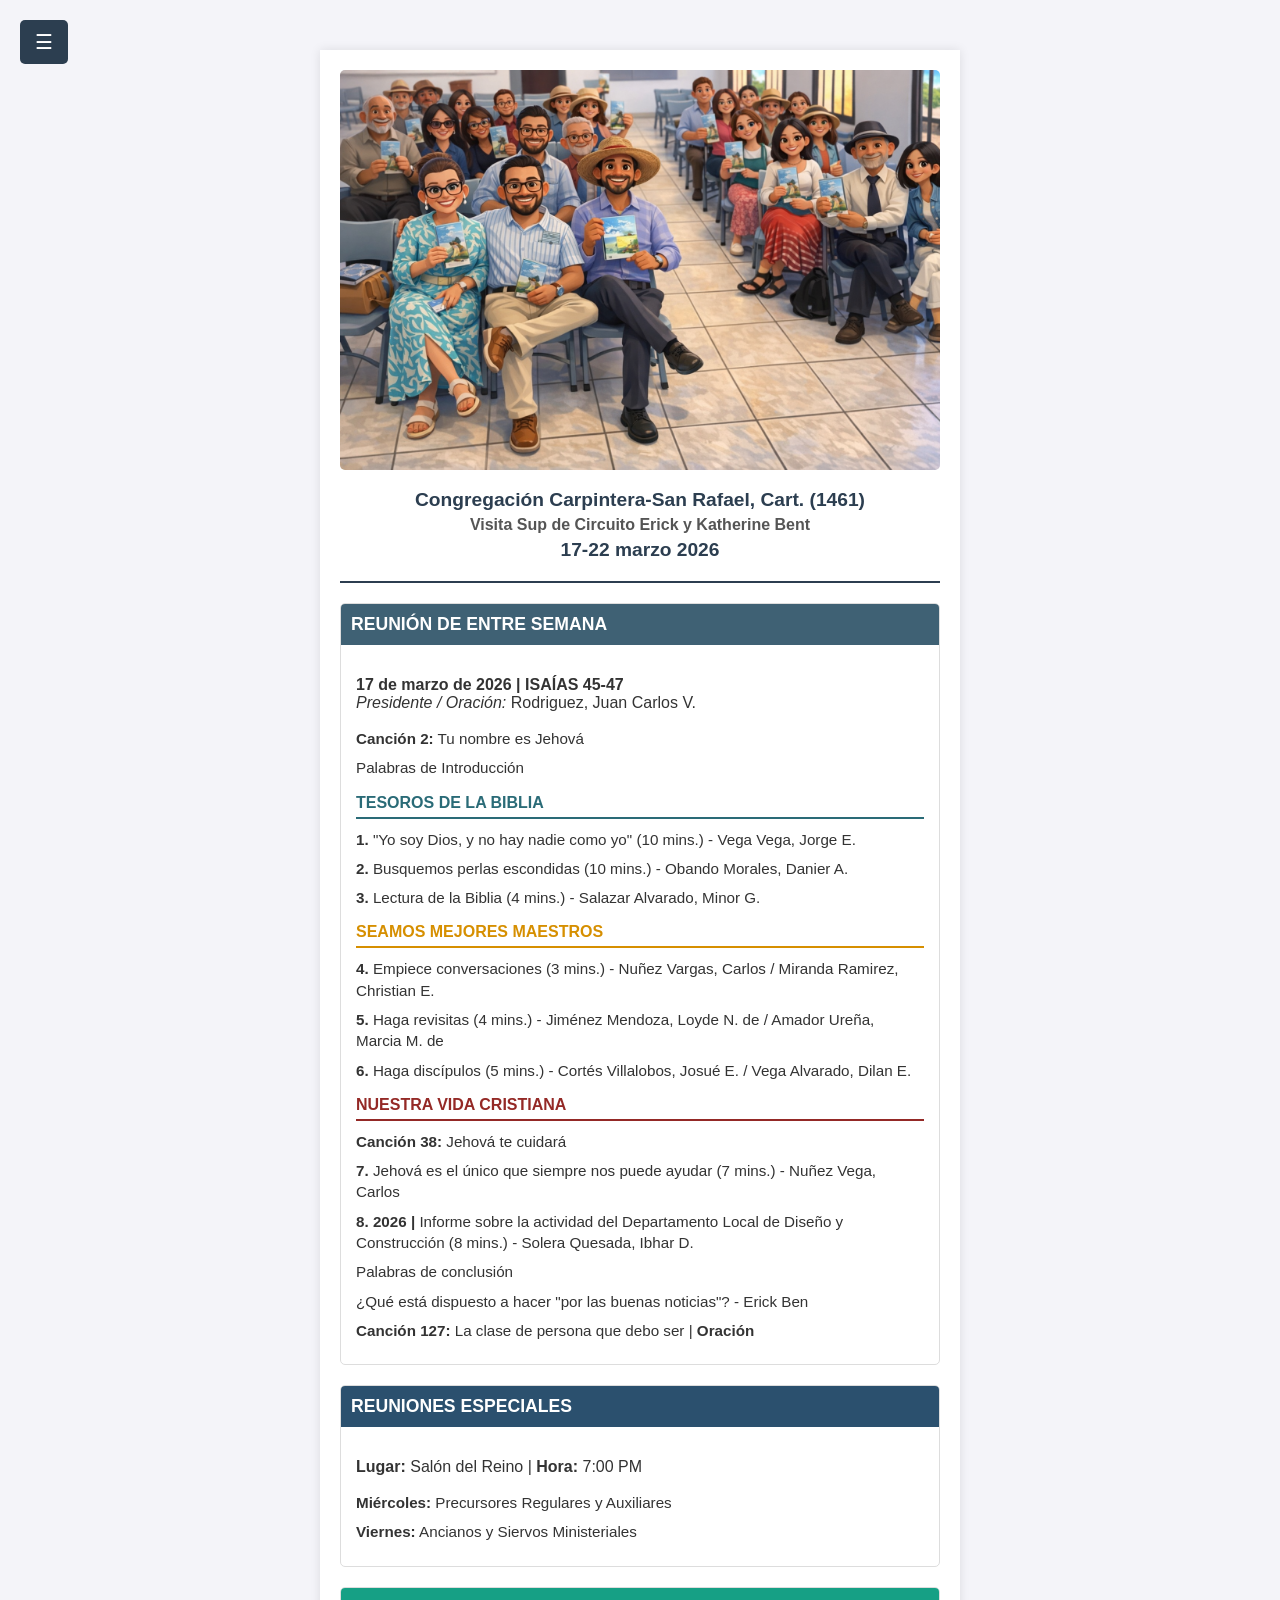
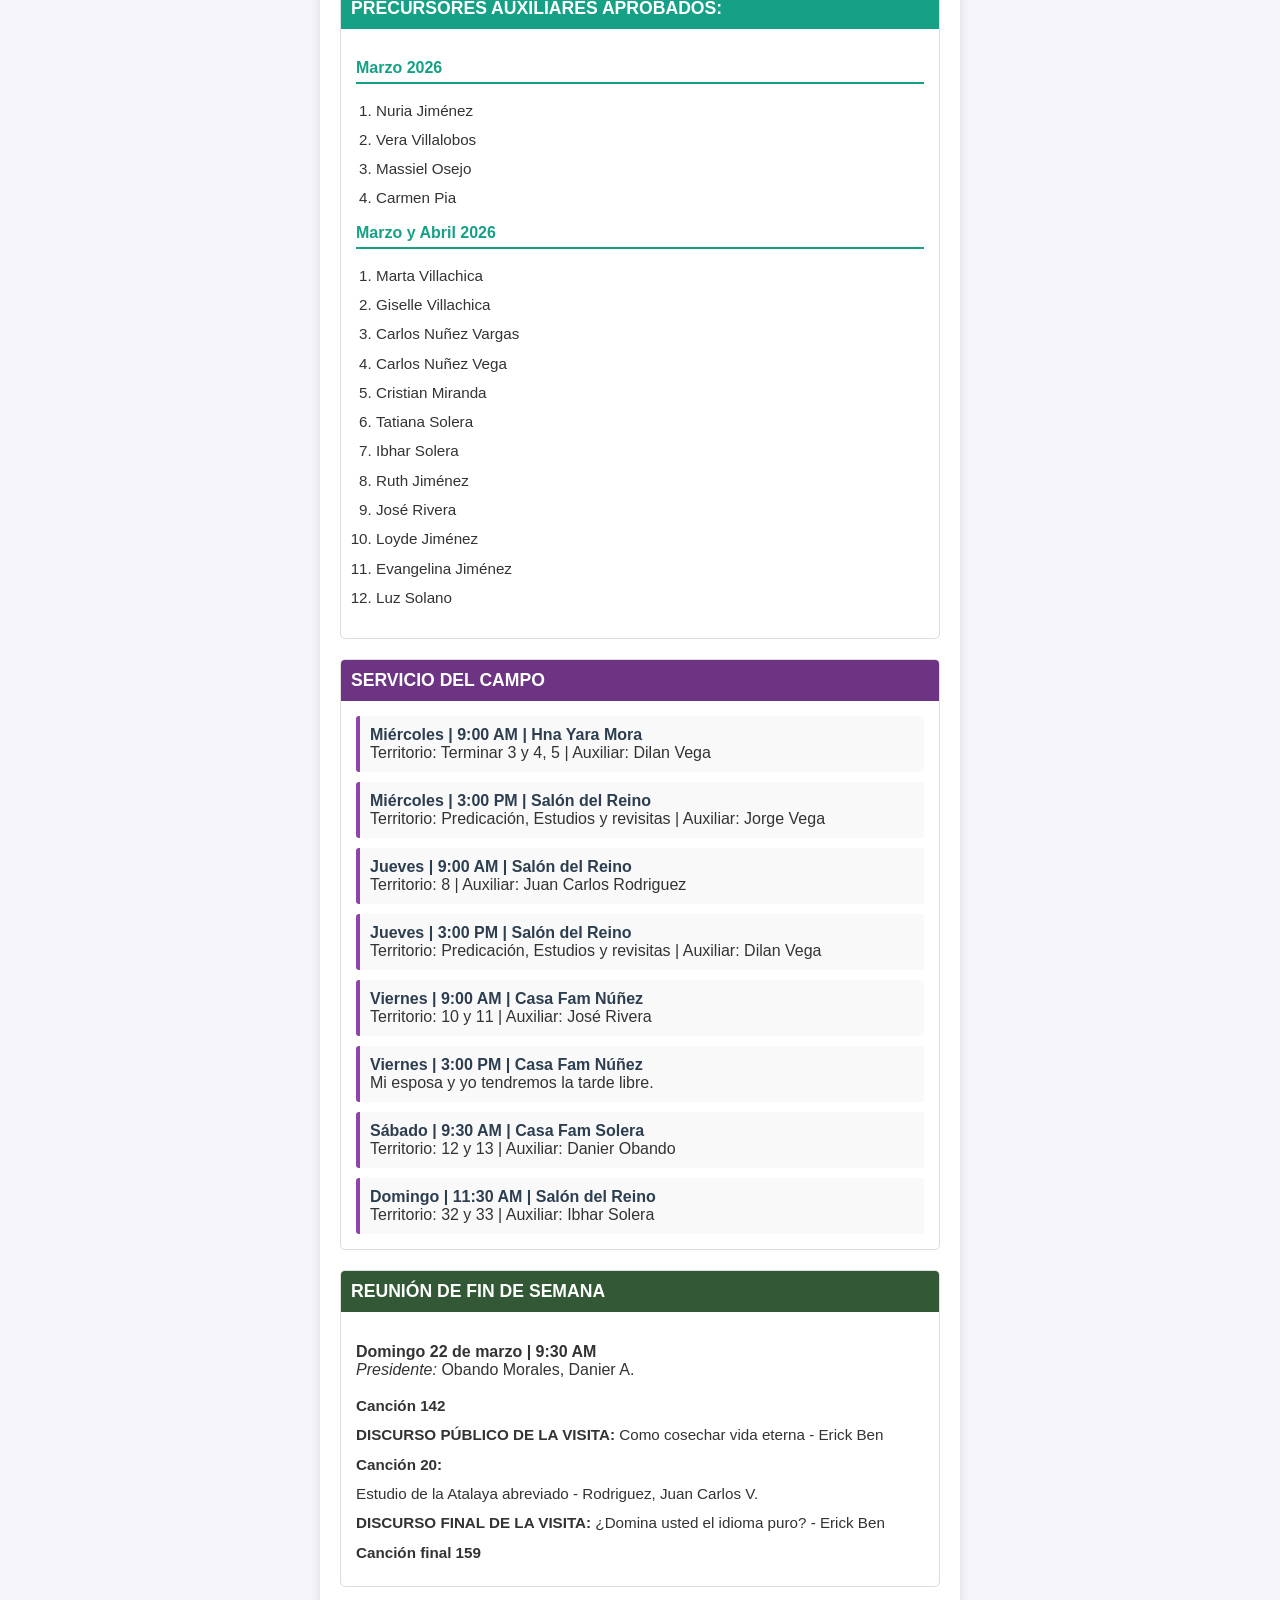
==== index.html @ 12f31edd "Update index.html" ====
<!DOCTYPE html>
<html lang="es">
<head>
    <meta charset="UTF-8">
    <meta name="viewport" content="width=device-width, initial-scale=1.0">
    <title>Visita Sup Circuito 17-22 marzo 2026</title>
    <link rel="stylesheet" href="styles.css">
</head>
<body>

    <div id="miMenuLateral" class="sidenav">
        <a href="javascript:void(0)" class="closebtn" onclick="cerrarMenu()">&times;</a>
        <a href="#" onclick="solicitarPassword()">Superintendente</a>
        <a href="index.html">Ancianos</a>
        <a href="index.html">Otros</a>
    </div>
    
    <div id="fondoOscuro" onclick="cerrarMenu()"></div>
    
    <div id="main">
        <button class="openbtn" onclick="abrirMenu()">&#9776;</button>

        <div class="container">
            <div class="header">
                <img src="Portada.png" alt="Imagen de encabezado">
                <h1>Congregación Carpintera-San Rafael, Cart. (1461)</h1>
                <p>Visita Sup de Circuito Erick y Katherine Bent</p>
                <h1>17-22 marzo 2026</h1>
            </div>

            <div class="section">
                <h2 class="section-title bg-entre-semana">Reunión de Entre Semana</h2>
                <div class="section-content">
                    <p><strong>17 de marzo de 2026 | ISAÍAS 45-47</strong><br>
                    <em>Presidente / Oración:</em> Rodriguez, Juan Carlos V.</p>
                    <ul>
                        <li><span class="item-title">Canción 2:</span> Tu nombre es Jehová</li>
                        <li>Palabras de Introducción</li>
                    </ul>
                    
                    <div class="subsection-title text-tesoros">TESOROS DE LA BIBLIA</div>
                    <ul>
                        <li><strong>1.</strong> "Yo soy Dios, y no hay nadie como yo" (10 mins.) - Vega Vega, Jorge E.</li>
                        <li><strong>2.</strong> Busquemos perlas escondidas (10 mins.) - Obando Morales, Danier A.</li>
                        <li><strong>3.</strong> Lectura de la Biblia (4 mins.) - Salazar Alvarado, Minor G.</li>
                    </ul>
                    
                    <div class="subsection-title text-maestros">SEAMOS MEJORES MAESTROS</div>
                    <ul>
                        <li><strong>4.</strong> Empiece conversaciones (3 mins.) - Nuñez Vargas, Carlos / Miranda Ramirez, Christian E.</li>
                        <li><strong>5.</strong> Haga revisitas (4 mins.) - Jiménez Mendoza, Loyde N. de / Amador Ureña, Marcia M. de</li>
                        <li><strong>6.</strong> Haga discípulos (5 mins.) - Cortés Villalobos, Josué E. / Vega Alvarado, Dilan E.</li>
                    </ul>
                    
                    <div class="subsection-title text-vida">NUESTRA VIDA CRISTIANA</div>
                    <ul>
                        <li><span class="item-title">Canción 38:</span> Jehová te cuidará</li>
                        <li><strong>7.</strong> Jehová es el único que siempre nos puede ayudar (7 mins.) - Nuñez Vega, Carlos</li>
                        <li><strong>8. 2026 |</strong> Informe sobre la actividad del Departamento Local de Diseño y Construcción (8 mins.) - Solera Quesada, Ibhar D.</li>
                        <li>Palabras de conclusión</li>
                        <li>¿Qué está dispuesto a hacer "por las buenas noticias"? - Erick Ben</li>
                        <li><span class="item-title">Canción 127:</span> La clase de persona que debo ser | <strong>Oración</strong></li>
                    </ul>
                </div>
            </div>

            <div class="section">
                <h2 class="section-title bg-especiales">Reuniones Especiales</h2>
                <div class="section-content">
                    <p><strong>Lugar:</strong> Salón del Reino | <strong>Hora:</strong> 7:00 PM</p>
                    <ul>
                        <li><strong>Miércoles:</strong> Precursores Regulares y Auxiliares</li>
                        <li><strong>Viernes:</strong> Ancianos y Siervos Ministeriales</li>
                    </ul>
                </div>
            </div>

            <div class="section">
                <h2 class="section-title bg-precursores">Precursores Auxiliares aprobados:</h2>
                <div class="section-content">
                    <div class="subsection-title text-precursores">Marzo 2026</div>
                    <ol class="lista-precursores">
                        <li>Nuria Jiménez</li>
                        <li>Vera Villalobos</li>
                        <li>Massiel Osejo</li>
                        <li>Carmen Pia</li>
                    </ol>
                    
                    <div class="subsection-title text-precursores">Marzo y Abril 2026</div>
                    <ol class="lista-precursores">
                        <li>Marta Villachica</li>
                        <li>Giselle Villachica</li>
                        <li>Carlos Nuñez Vargas</li>
                        <li>Carlos Nuñez Vega</li>
                        <li>Cristian Miranda</li>
                        <li>Tatiana Solera</li>
                        <li>Ibhar Solera</li>
                        <li>Ruth Jiménez</li>
                        <li>José Rivera</li>
                        <li>Loyde Jiménez</li>
                        <li>Evangelina Jiménez</li>
                        <li>Luz Solano</li>
                    </ol>
                </div>
            </div>

            <div class="section">
                <h2 class="section-title bg-servicio">Servicio del Campo</h2>
                <div class="section-content service-grid">
                    <div class="service-card">
                        <strong>Miércoles | 9:00 AM | Hna Yara Mora</strong>
                        Territorio: Terminar 3 y 4, 5 | Auxiliar: Dilan Vega
                    </div>
                    <div class="service-card">
                        <strong>Miércoles | 3:00 PM | Salón del Reino</strong>
                        Territorio: Predicación, Estudios y revisitas | Auxiliar: Jorge Vega
                    </div>
                    <div class="service-card">
                        <strong>Jueves | 9:00 AM | Salón del Reino</strong>
                        Territorio: 8 | Auxiliar: Juan Carlos Rodriguez
                    </div>
                    <div class="service-card">
                        <strong>Jueves | 3:00 PM | Salón del Reino</strong>
                        Territorio: Predicación, Estudios y revisitas | Auxiliar: Dilan Vega
                    </div>
                    <div class="service-card">
                        <strong>Viernes | 9:00 AM | Casa Fam Núñez</strong>
                        Territorio: 10 y 11 | Auxiliar: José Rivera
                    </div>
                    <div class="service-card">
                        <strong>Viernes | 3:00 PM | Casa Fam Núñez</strong>
                        Mi esposa y yo tendremos la tarde libre.
                    </div>
                    <div class="service-card">
                        <strong>Sábado | 9:30 AM | Casa Fam Solera</strong>
                        Territorio: 12 y 13 | Auxiliar: Danier Obando
                    </div>
                    <div class="service-card">
                        <strong>Domingo | 11:30 AM | Salón del Reino</strong>
                        Territorio: 32 y 33 | Auxiliar: Ibhar Solera
                    </div>
                </div>
            </div>

            <div class="section">
                <h2 class="section-title bg-fin-semana">Reunión de Fin de Semana</h2>
                <div class="section-content">
                    <p><strong>Domingo 22 de marzo | 9:30 AM</strong><br>
                    <em>Presidente:</em> Obando Morales, Danier A.</p>
                    <ul>
                        <li><span class="item-title">Canción 142</span></li>
                        <li><strong>DISCURSO PÚBLICO DE LA VISITA:</strong> Como cosechar vida eterna - Erick Ben</li>
                        <li><span class="item-title">Canción 20:</span></li>
                        <li>Estudio de la Atalaya abreviado - Rodriguez, Juan Carlos V.</li>
                        <li><strong>DISCURSO FINAL DE LA VISITA:</strong> ¿Domina usted el idioma puro? - Erick Ben</li>
                        <li><span class="item-title">Canción final 159</span></li>
                    </ul>
                </div>
            </div>
        </div>
    </div>

    <script src="script.js"></script>
</body>
</html>
---- styles.css ----
/* =========================================
   ESTILOS GENERALES (Diseño original)
   ========================================= */
body { 
    font-family: 'Segoe UI', Tahoma, Geneva, Verdana, sans-serif; 
    background-color: #f4f4f9; 
    margin: 0; 
    padding: 0; 
    color: #333; 
}
.container { 
    max-width: 600px; 
    margin: 0 auto; 
    background-color: #fff; 
    padding: 20px; 
    box-shadow: 0 0 10px rgba(0,0,0,0.1); 
}
.header { 
    text-align: center; 
    border-bottom: 2px solid #2c3e50; 
    padding-bottom: 15px; 
    margin-bottom: 20px; 
}
.header img { 
    max-width: 100%; 
    height: auto; 
    border-radius: 5px; 
    margin-bottom: 10px; 
}
.header h1 { 
    font-size: 1.2rem; 
    color: #2c3e50; 
    margin: 5px 0; 
}
.header p { 
    font-size: 1rem; 
    color: #555; 
    margin: 0; 
    font-weight: bold; 
}
.section { 
    margin-bottom: 20px; 
    border-radius: 5px; 
    overflow: hidden; 
    border: 1px solid #ddd; 
}
.section-title { 
    color: #fff; 
    padding: 10px; 
    font-size: 1.1rem; 
    font-weight: bold; 
    margin: 0; 
    text-transform: uppercase; 
}
.section-content { padding: 15px; }
.subsection-title { 
    font-weight: bold; 
    margin-top: 15px; 
    margin-bottom: 10px; 
    padding-bottom: 5px; 
}
ul { list-style-type: none; padding: 0; margin: 0; }
li { margin-bottom: 8px; font-size: 0.95rem; line-height: 1.4; }
.item-title { font-weight: bold; }
.service-grid { 
    display: grid; 
    grid-template-columns: 1fr; 
    gap: 10px; 
}
.service-card { 
    background-color: #f9f9f9; 
    padding: 10px; 
    border-left: 4px solid #8e44ad; 
    border-radius: 3px; 
}
.service-card strong { display: block; color: #2c3e50; }

/* =========================================
   CLASES DE COLORES EXTRAÍDAS DEL HTML
   ========================================= */
.bg-entre-semana { background-color: #3f6174; }
.bg-especiales { background-color: #2b506e; }
.bg-precursores { background-color: #16a085; }
.bg-servicio { background-color: #6c3483; }
.bg-fin-semana { background-color: #325835; }

.text-tesoros { color: #2a6b77; border-bottom: 2px solid #2a6b77; }
.text-maestros { color: #d68f00; border-bottom: 2px solid #d68f00; }
.text-vida { color: #942926; border-bottom: 2px solid #942926; }
.text-precursores { color: #16a085; border-bottom: 2px solid #16a085; }

.lista-precursores { padding-left: 20px; margin-bottom: 15px; }

/* =========================================
   ESTILOS DEL MENÚ LATERAL Y DESPLAZAMIENTO
   ========================================= */
.sidenav {
    height: 100%;
    width: 0; /* Ancho inicial en 0 para mantenerlo oculto */
    position: fixed;
    z-index: 1000;
    top: 0;
    left: 0;
    background-color: #2c3e50;
    overflow-x: hidden;
    transition: 0.5s; /* Velocidad de la animación */
    padding-top: 60px;
    box-shadow: 2px 0 5px rgba(0,0,0,0.2);
}

.sidenav a {
    padding: 15px 25px;
    text-decoration: none;
    font-size: 1.1rem;
    color: #ecf0f1;
    display: block;
    transition: 0.3s;
    border-bottom: 1px solid rgba(255,255,255,0.1);
}

.sidenav a:hover {
    color: #16a085;
    background-color: #34495e;
}

.sidenav .closebtn {
    position: absolute;
    top: 0;
    right: 25px;
    font-size: 36px;
    margin-left: 50px;
    border-bottom: none;
}

#main {
    transition: margin-left 0.5s; /* Debe coincidir con la velocidad del sidenav */
    padding-top: 10px;
}

.openbtn {
    font-size: 20px;
    cursor: pointer;
    background-color: #2c3e50;
    color: white;
    padding: 10px 15px;
    border: none;
    border-radius: 5px;
    position: fixed;
    top: 20px;
    left: 20px;
    z-index: 999;
}

.openbtn:hover {
    background-color: #34495e;
}

/* Ajuste para que el contenedor no quede tapado por el botón al inicio */
@media (min-width: 768px) {
    .container {
        margin-top: 40px;
    }
}

/* Fondo oscuro para el menú superpuesto */
#fondoOscuro {
    display: none; /* Oculto por defecto */
    position: fixed;
    top: 0;
    left: 0;
    width: 100%;
    height: 100%;
    background-color: rgba(0, 0, 0, 0.5); /* Negro con 50% de opacidad */
    z-index: 998; /* Justo debajo del menú (z-index: 1000) y el botón (z-index: 999) */
}
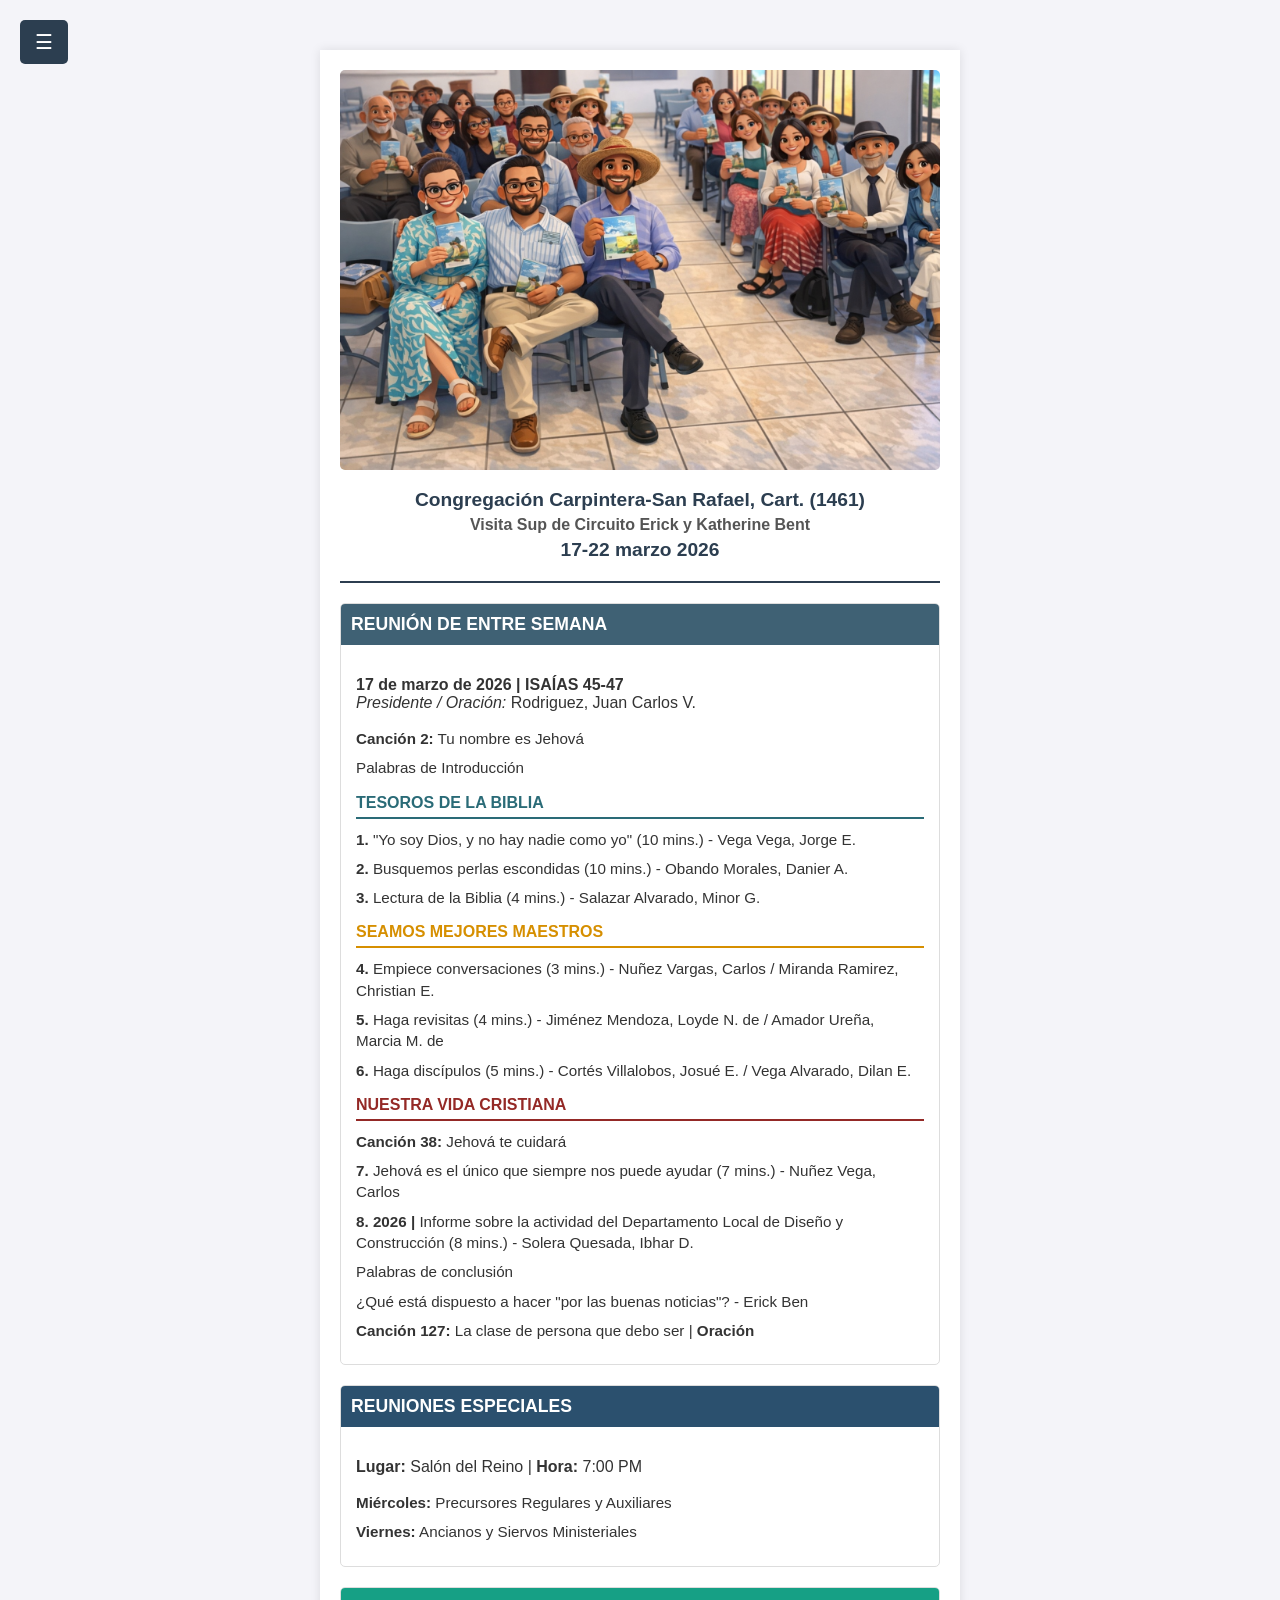
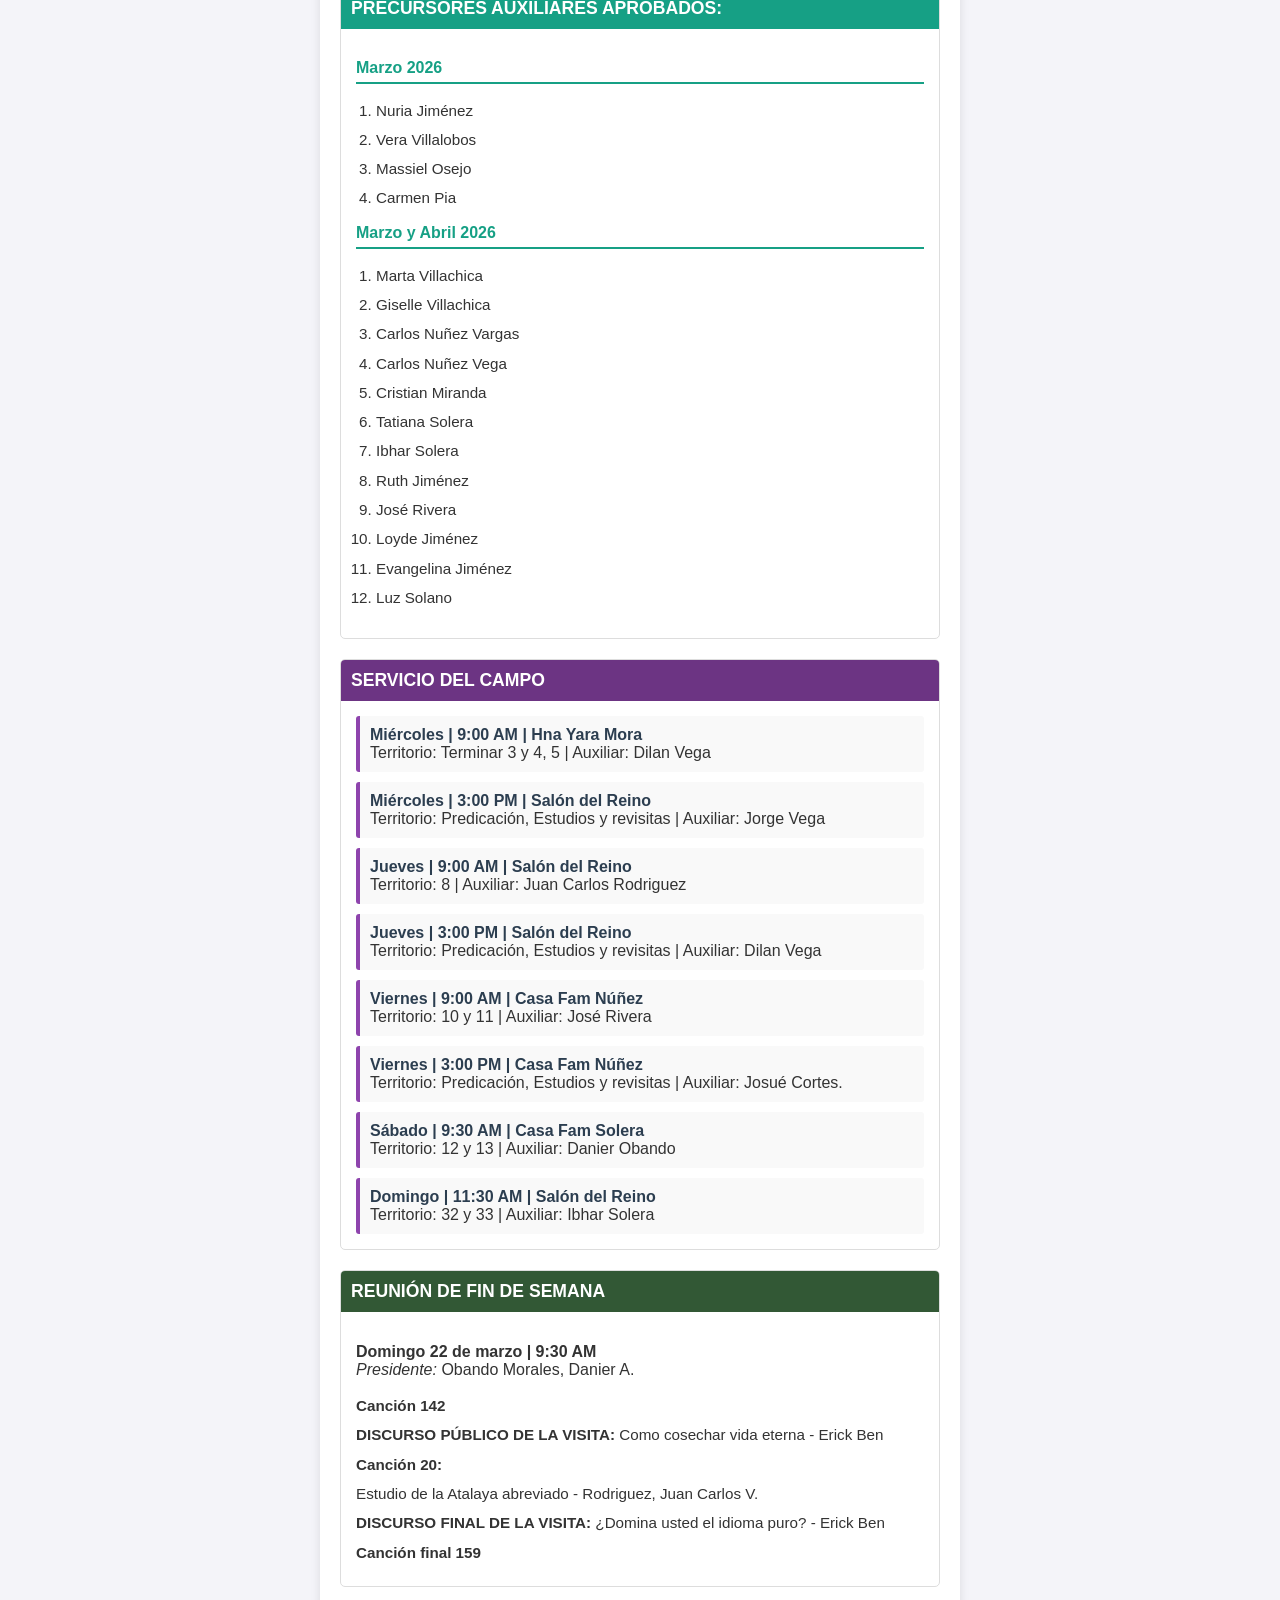
==== commit 63cdb255: "Update index.html" ====
--- a/index.html
+++ b/index.html
@@ -129,7 +129,7 @@
                     </div>
                     <div class="service-card">
                         <strong>Viernes | 3:00 PM | Casa Fam Núñez</strong>
-                        Mi esposa y yo tendremos la tarde libre.
+                        Territorio: Predicación, Estudios y revisitas | Auxiliar: Josué Cortes.
                     </div>
                     <div class="service-card">
                         <strong>Sábado | 9:30 AM | Casa Fam Solera</strong>
@@ -167,3 +167,4 @@
 
 
 
+
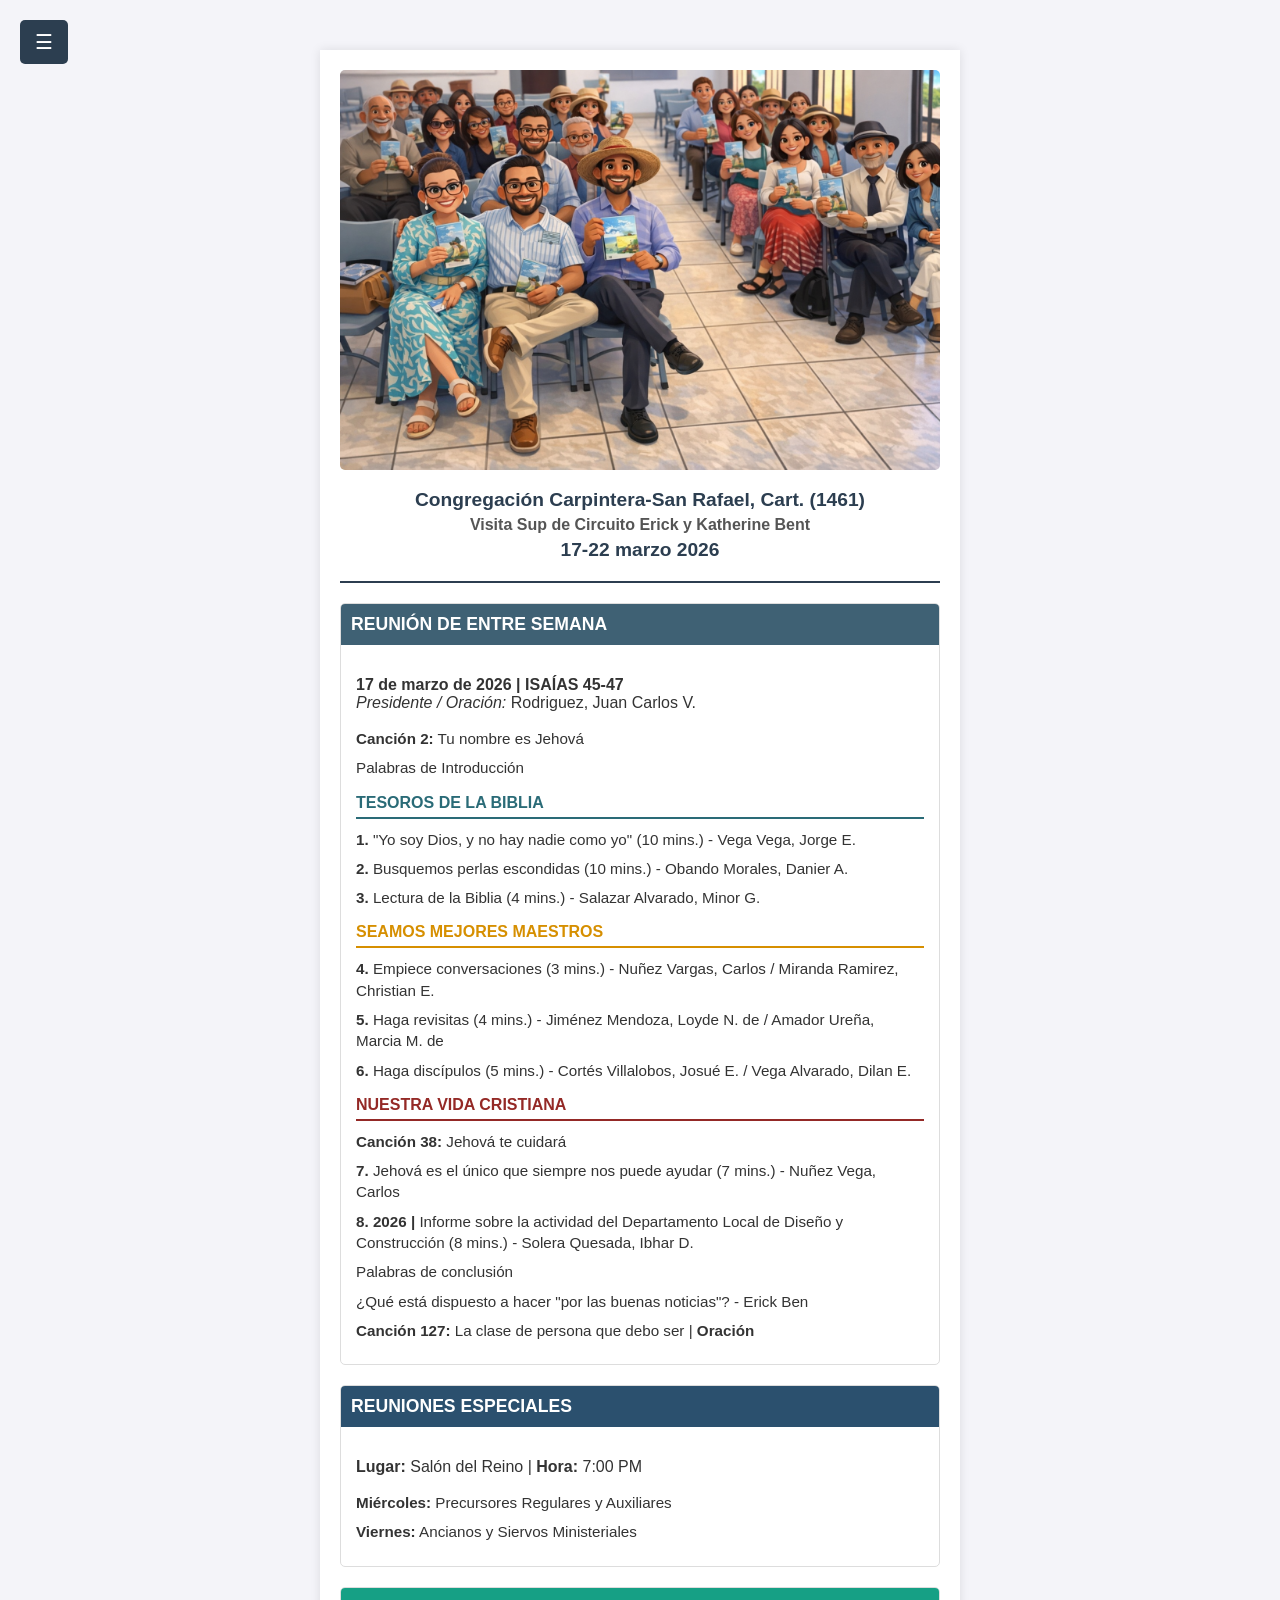
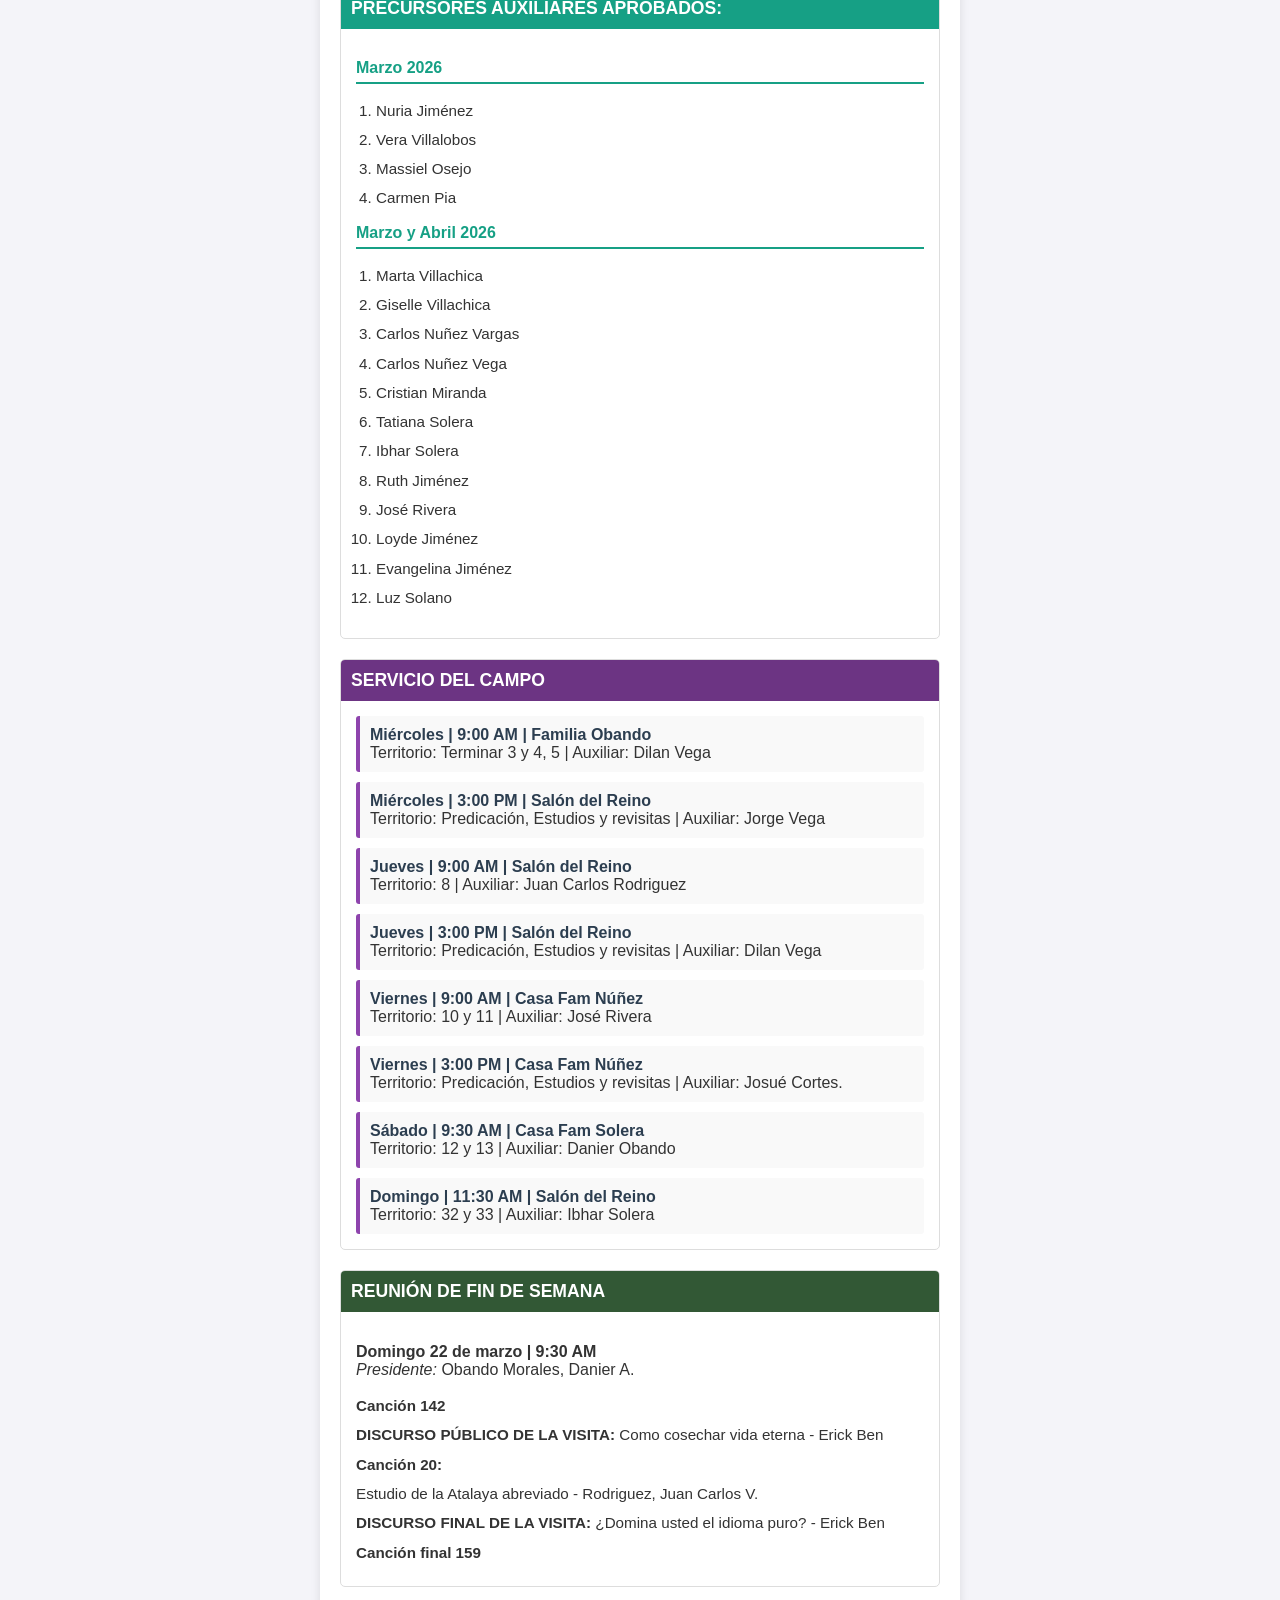
==== commit 33a07ba8: "Update index.html" ====
--- a/index.html
+++ b/index.html
@@ -108,7 +108,7 @@
                 <h2 class="section-title bg-servicio">Servicio del Campo</h2>
                 <div class="section-content service-grid">
                     <div class="service-card">
-                        <strong>Miércoles | 9:00 AM | Hna Yara Mora</strong>
+                        <strong>Miércoles | 9:00 AM | Familia Obando</strong>
                         Territorio: Terminar 3 y 4, 5 | Auxiliar: Dilan Vega
                     </div>
                     <div class="service-card">
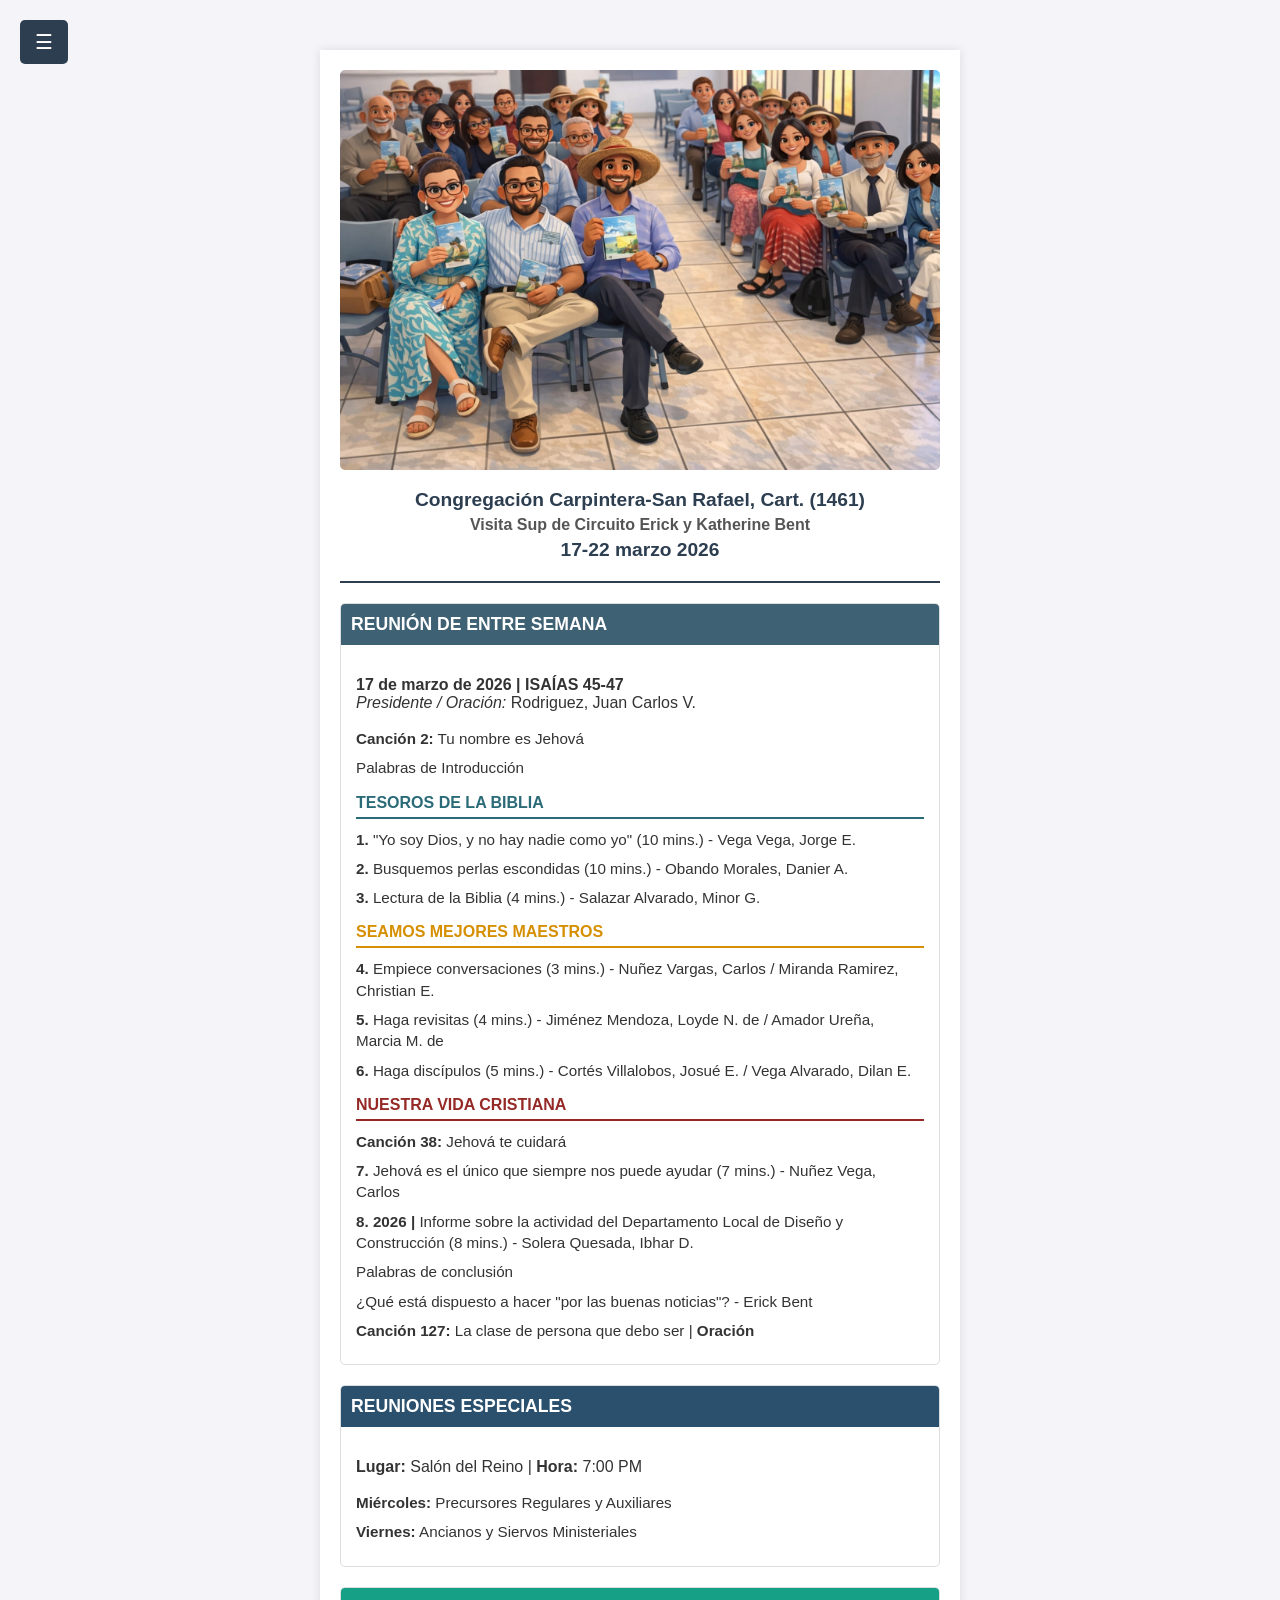
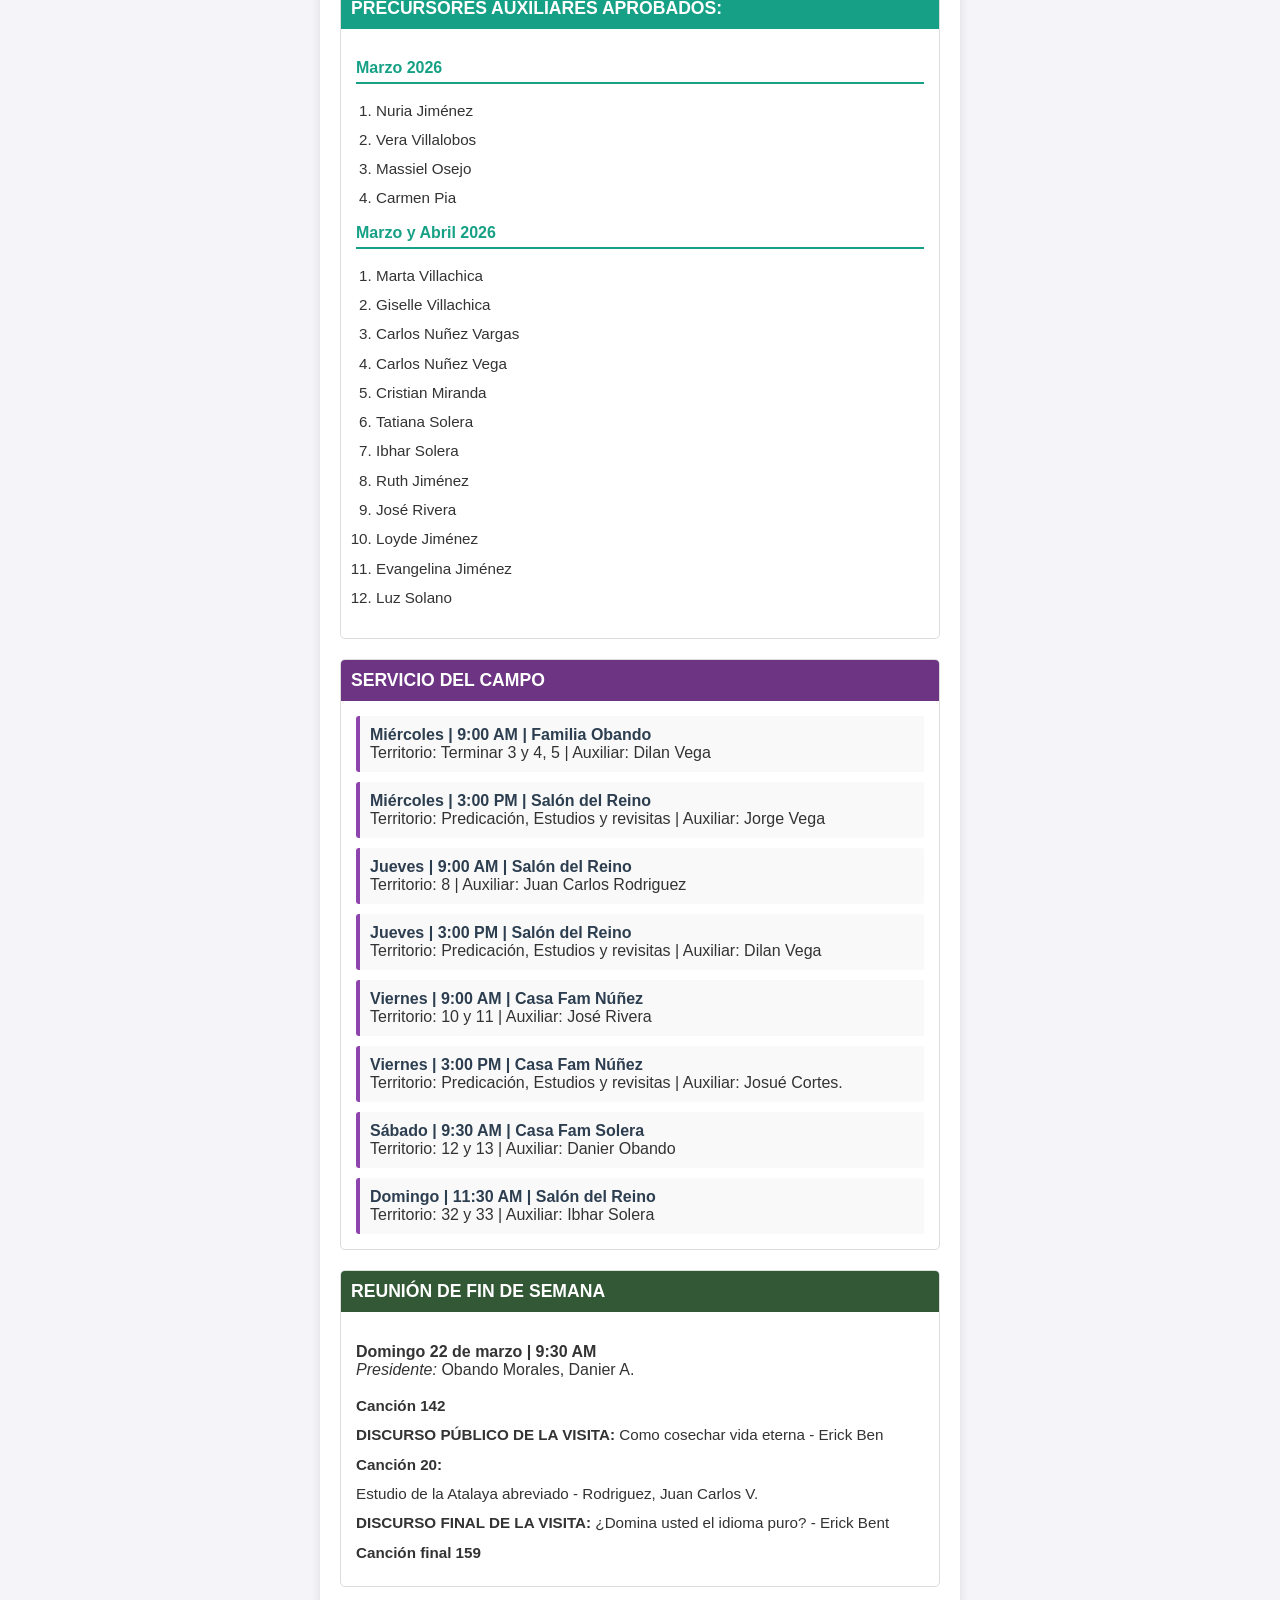
==== commit 4b113a0f: "Update index.html" ====
--- a/index.html
+++ b/index.html
@@ -8,12 +8,12 @@
 </head>
 <body>
 
-    <div id="miMenuLateral" class="sidenav">
-        <a href="javascript:void(0)" class="closebtn" onclick="cerrarMenu()">&times;</a>
-        <a href="#" onclick="solicitarPassword()">Superintendente</a>
-        <a href="index.html">Ancianos</a>
-        <a href="index.html">Otros</a>
-    </div>
+<div id="miMenuLateral" class="sidenav">
+    <a href="javascript:void(0)" class="closebtn" onclick="cerrarMenu()">&times;</a>
+    <a href="#" onclick="solicitarPassword()">Superintendente</a>
+    <a href="#" onclick="solicitarPassword()">Conmemoración</a> <a href="index.html">Ancianos</a>
+    <a href="index.html">Otros</a>
+</div>
     
     <div id="fondoOscuro" onclick="cerrarMenu()"></div>
     
@@ -58,7 +58,7 @@
                         <li><strong>7.</strong> Jehová es el único que siempre nos puede ayudar (7 mins.) - Nuñez Vega, Carlos</li>
                         <li><strong>8. 2026 |</strong> Informe sobre la actividad del Departamento Local de Diseño y Construcción (8 mins.) - Solera Quesada, Ibhar D.</li>
                         <li>Palabras de conclusión</li>
-                        <li>¿Qué está dispuesto a hacer "por las buenas noticias"? - Erick Ben</li>
+                        <li>¿Qué está dispuesto a hacer "por las buenas noticias"? - Erick Bent</li>
                         <li><span class="item-title">Canción 127:</span> La clase de persona que debo ser | <strong>Oración</strong></li>
                     </ul>
                 </div>
@@ -152,7 +152,7 @@
                         <li><strong>DISCURSO PÚBLICO DE LA VISITA:</strong> Como cosechar vida eterna - Erick Ben</li>
                         <li><span class="item-title">Canción 20:</span></li>
                         <li>Estudio de la Atalaya abreviado - Rodriguez, Juan Carlos V.</li>
-                        <li><strong>DISCURSO FINAL DE LA VISITA:</strong> ¿Domina usted el idioma puro? - Erick Ben</li>
+                        <li><strong>DISCURSO FINAL DE LA VISITA:</strong> ¿Domina usted el idioma puro? - Erick Bent</li>
                         <li><span class="item-title">Canción final 159</span></li>
                     </ul>
                 </div>
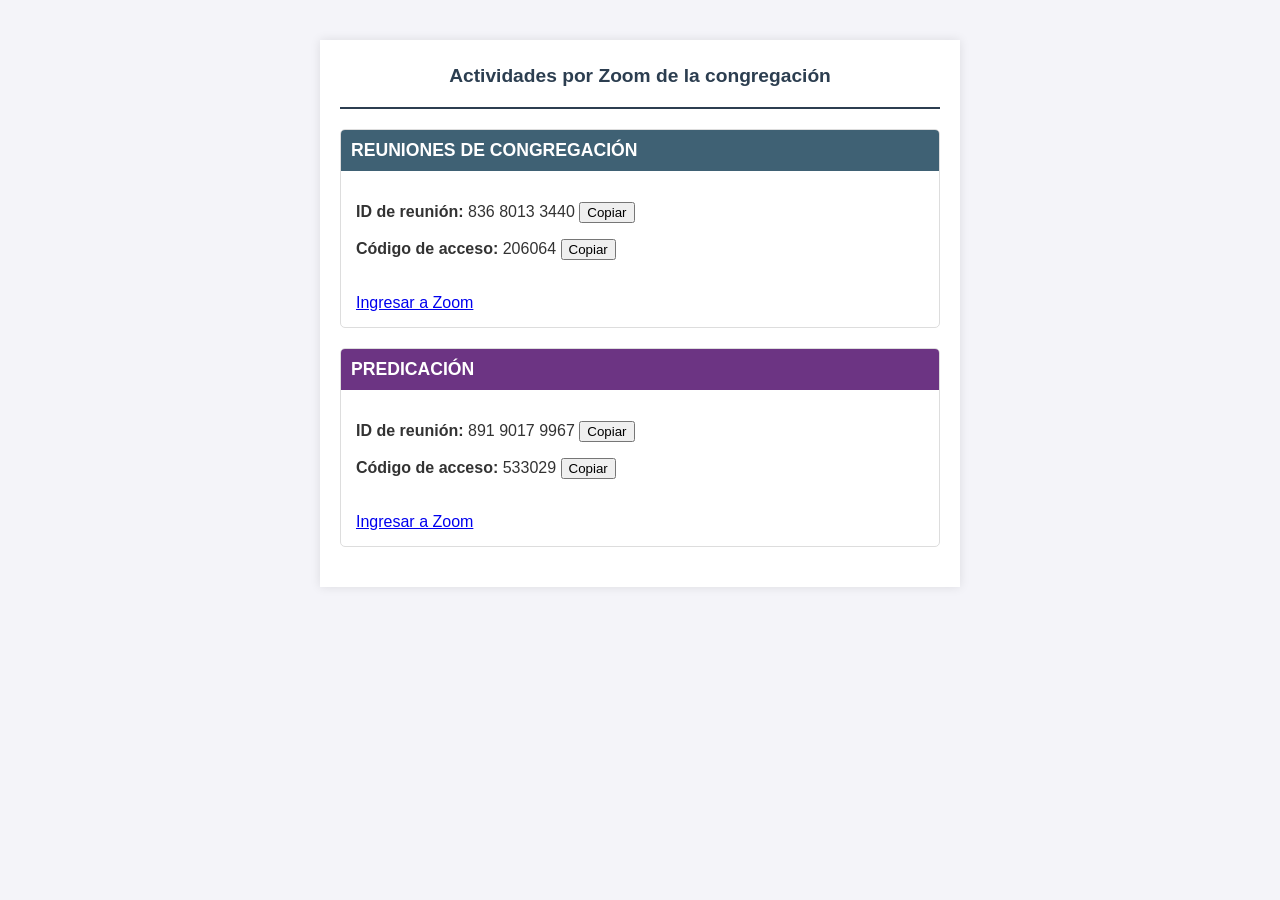
==== commit 43fb0cc2: "Update index.html Con los enlaces para Zoom" ====
--- a/index.html
+++ b/index.html
@@ -3,159 +3,47 @@
 <head>
     <meta charset="UTF-8">
     <meta name="viewport" content="width=device-width, initial-scale=1.0">
-    <title>Visita Sup Circuito 17-22 marzo 2026</title>
+    <title>Actividades por Zoom</title>
     <link rel="stylesheet" href="styles.css">
 </head>
 <body>
 
-<div id="miMenuLateral" class="sidenav">
-    <a href="javascript:void(0)" class="closebtn" onclick="cerrarMenu()">&times;</a>
-    <a href="#" onclick="solicitarPassword()">Superintendente</a>
-    <a href="#" onclick="solicitarPassword()">Conmemoración</a> <a href="index.html">Ancianos</a>
-    <a href="index.html">Otros</a>
-</div>
-    
-    <div id="fondoOscuro" onclick="cerrarMenu()"></div>
-    
-    <div id="main">
-        <button class="openbtn" onclick="abrirMenu()">&#9776;</button>
+    <div class="container">
+        <div class="header">
+            <h1>Actividades por Zoom de la congregación</h1>
+        </div>
 
-        <div class="container">
-            <div class="header">
-                <img src="Portada.png" alt="Imagen de encabezado">
-                <h1>Congregación Carpintera-San Rafael, Cart. (1461)</h1>
-                <p>Visita Sup de Circuito Erick y Katherine Bent</p>
-                <h1>17-22 marzo 2026</h1>
+        <!-- Sección: Reuniones de congregación -->
+        <div class="section">
+            <h2 class="section-title bg-entre-semana">Reuniones de congregación</h2>
+            <div class="section-content">
+                <p>
+                    <strong>ID de reunión:</strong> <span id="id-reunion">836 8013 3440</span> 
+                    <button class="btn-copiar" onclick="copiarTexto('id-reunion')">Copiar</button>
+                </p>
+                <p>
+                    <strong>Código de acceso:</strong> <span id="pass-reunion">206064</span> 
+                    <button class="btn-copiar" onclick="copiarTexto('pass-reunion')">Copiar</button>
+                </p>
+                <br>
+                <a href="https://jworg.zoom.us/meetings/83680133440/invitations?signature=2KA7akWB-2hvczNYEv_ur9Co0wLPdWQRs7AoWzVidzk" target="_blank" class="btn-zoom">Ingresar a Zoom</a>
             </div>
+        </div>
 
-            <div class="section">
-                <h2 class="section-title bg-entre-semana">Reunión de Entre Semana</h2>
-                <div class="section-content">
-                    <p><strong>17 de marzo de 2026 | ISAÍAS 45-47</strong><br>
-                    <em>Presidente / Oración:</em> Rodriguez, Juan Carlos V.</p>
-                    <ul>
-                        <li><span class="item-title">Canción 2:</span> Tu nombre es Jehová</li>
-                        <li>Palabras de Introducción</li>
-                    </ul>
-                    
-                    <div class="subsection-title text-tesoros">TESOROS DE LA BIBLIA</div>
-                    <ul>
-                        <li><strong>1.</strong> "Yo soy Dios, y no hay nadie como yo" (10 mins.) - Vega Vega, Jorge E.</li>
-                        <li><strong>2.</strong> Busquemos perlas escondidas (10 mins.) - Obando Morales, Danier A.</li>
-                        <li><strong>3.</strong> Lectura de la Biblia (4 mins.) - Salazar Alvarado, Minor G.</li>
-                    </ul>
-                    
-                    <div class="subsection-title text-maestros">SEAMOS MEJORES MAESTROS</div>
-                    <ul>
-                        <li><strong>4.</strong> Empiece conversaciones (3 mins.) - Nuñez Vargas, Carlos / Miranda Ramirez, Christian E.</li>
-                        <li><strong>5.</strong> Haga revisitas (4 mins.) - Jiménez Mendoza, Loyde N. de / Amador Ureña, Marcia M. de</li>
-                        <li><strong>6.</strong> Haga discípulos (5 mins.) - Cortés Villalobos, Josué E. / Vega Alvarado, Dilan E.</li>
-                    </ul>
-                    
-                    <div class="subsection-title text-vida">NUESTRA VIDA CRISTIANA</div>
-                    <ul>
-                        <li><span class="item-title">Canción 38:</span> Jehová te cuidará</li>
-                        <li><strong>7.</strong> Jehová es el único que siempre nos puede ayudar (7 mins.) - Nuñez Vega, Carlos</li>
-                        <li><strong>8. 2026 |</strong> Informe sobre la actividad del Departamento Local de Diseño y Construcción (8 mins.) - Solera Quesada, Ibhar D.</li>
-                        <li>Palabras de conclusión</li>
-                        <li>¿Qué está dispuesto a hacer "por las buenas noticias"? - Erick Bent</li>
-                        <li><span class="item-title">Canción 127:</span> La clase de persona que debo ser | <strong>Oración</strong></li>
-                    </ul>
-                </div>
-            </div>
-
-            <div class="section">
-                <h2 class="section-title bg-especiales">Reuniones Especiales</h2>
-                <div class="section-content">
-                    <p><strong>Lugar:</strong> Salón del Reino | <strong>Hora:</strong> 7:00 PM</p>
-                    <ul>
-                        <li><strong>Miércoles:</strong> Precursores Regulares y Auxiliares</li>
-                        <li><strong>Viernes:</strong> Ancianos y Siervos Ministeriales</li>
-                    </ul>
-                </div>
-            </div>
-
-            <div class="section">
-                <h2 class="section-title bg-precursores">Precursores Auxiliares aprobados:</h2>
-                <div class="section-content">
-                    <div class="subsection-title text-precursores">Marzo 2026</div>
-                    <ol class="lista-precursores">
-                        <li>Nuria Jiménez</li>
-                        <li>Vera Villalobos</li>
-                        <li>Massiel Osejo</li>
-                        <li>Carmen Pia</li>
-                    </ol>
-                    
-                    <div class="subsection-title text-precursores">Marzo y Abril 2026</div>
-                    <ol class="lista-precursores">
-                        <li>Marta Villachica</li>
-                        <li>Giselle Villachica</li>
-                        <li>Carlos Nuñez Vargas</li>
-                        <li>Carlos Nuñez Vega</li>
-                        <li>Cristian Miranda</li>
-                        <li>Tatiana Solera</li>
-                        <li>Ibhar Solera</li>
-                        <li>Ruth Jiménez</li>
-                        <li>José Rivera</li>
-                        <li>Loyde Jiménez</li>
-                        <li>Evangelina Jiménez</li>
-                        <li>Luz Solano</li>
-                    </ol>
-                </div>
-            </div>
-
-            <div class="section">
-                <h2 class="section-title bg-servicio">Servicio del Campo</h2>
-                <div class="section-content service-grid">
-                    <div class="service-card">
-                        <strong>Miércoles | 9:00 AM | Familia Obando</strong>
-                        Territorio: Terminar 3 y 4, 5 | Auxiliar: Dilan Vega
-                    </div>
-                    <div class="service-card">
-                        <strong>Miércoles | 3:00 PM | Salón del Reino</strong>
-                        Territorio: Predicación, Estudios y revisitas | Auxiliar: Jorge Vega
-                    </div>
-                    <div class="service-card">
-                        <strong>Jueves | 9:00 AM | Salón del Reino</strong>
-                        Territorio: 8 | Auxiliar: Juan Carlos Rodriguez
-                    </div>
-                    <div class="service-card">
-                        <strong>Jueves | 3:00 PM | Salón del Reino</strong>
-                        Territorio: Predicación, Estudios y revisitas | Auxiliar: Dilan Vega
-                    </div>
-                    <div class="service-card">
-                        <strong>Viernes | 9:00 AM | Casa Fam Núñez</strong>
-                        Territorio: 10 y 11 | Auxiliar: José Rivera
-                    </div>
-                    <div class="service-card">
-                        <strong>Viernes | 3:00 PM | Casa Fam Núñez</strong>
-                        Territorio: Predicación, Estudios y revisitas | Auxiliar: Josué Cortes.
-                    </div>
-                    <div class="service-card">
-                        <strong>Sábado | 9:30 AM | Casa Fam Solera</strong>
-                        Territorio: 12 y 13 | Auxiliar: Danier Obando
-                    </div>
-                    <div class="service-card">
-                        <strong>Domingo | 11:30 AM | Salón del Reino</strong>
-                        Territorio: 32 y 33 | Auxiliar: Ibhar Solera
-                    </div>
-                </div>
-            </div>
-
-            <div class="section">
-                <h2 class="section-title bg-fin-semana">Reunión de Fin de Semana</h2>
-                <div class="section-content">
-                    <p><strong>Domingo 22 de marzo | 9:30 AM</strong><br>
-                    <em>Presidente:</em> Obando Morales, Danier A.</p>
-                    <ul>
-                        <li><span class="item-title">Canción 142</span></li>
-                        <li><strong>DISCURSO PÚBLICO DE LA VISITA:</strong> Como cosechar vida eterna - Erick Ben</li>
-                        <li><span class="item-title">Canción 20:</span></li>
-                        <li>Estudio de la Atalaya abreviado - Rodriguez, Juan Carlos V.</li>
-                        <li><strong>DISCURSO FINAL DE LA VISITA:</strong> ¿Domina usted el idioma puro? - Erick Bent</li>
-                        <li><span class="item-title">Canción final 159</span></li>
-                    </ul>
-                </div>
+        <!-- Sección: Predicación -->
+        <div class="section">
+            <h2 class="section-title bg-servicio">Predicación</h2>
+            <div class="section-content">
+                <p>
+                    <strong>ID de reunión:</strong> <span id="id-predicacion">891 9017 9967</span> 
+                    <button class="btn-copiar" onclick="copiarTexto('id-predicacion')">Copiar</button>
+                </p>
+                <p>
+                    <strong>Código de acceso:</strong> <span id="pass-predicacion">533029</span> 
+                    <button class="btn-copiar" onclick="copiarTexto('pass-predicacion')">Copiar</button>
+                </p>
+                <br>
+                <a href="https://jworg.zoom.us/meetings/89190179967/invitations?signature=8R34IIEL_2zGtizDIAQYsfIFaPx8QCX1ZmTSs5y6YKM" target="_blank" class="btn-zoom">Ingresar a Zoom</a>
             </div>
         </div>
     </div>
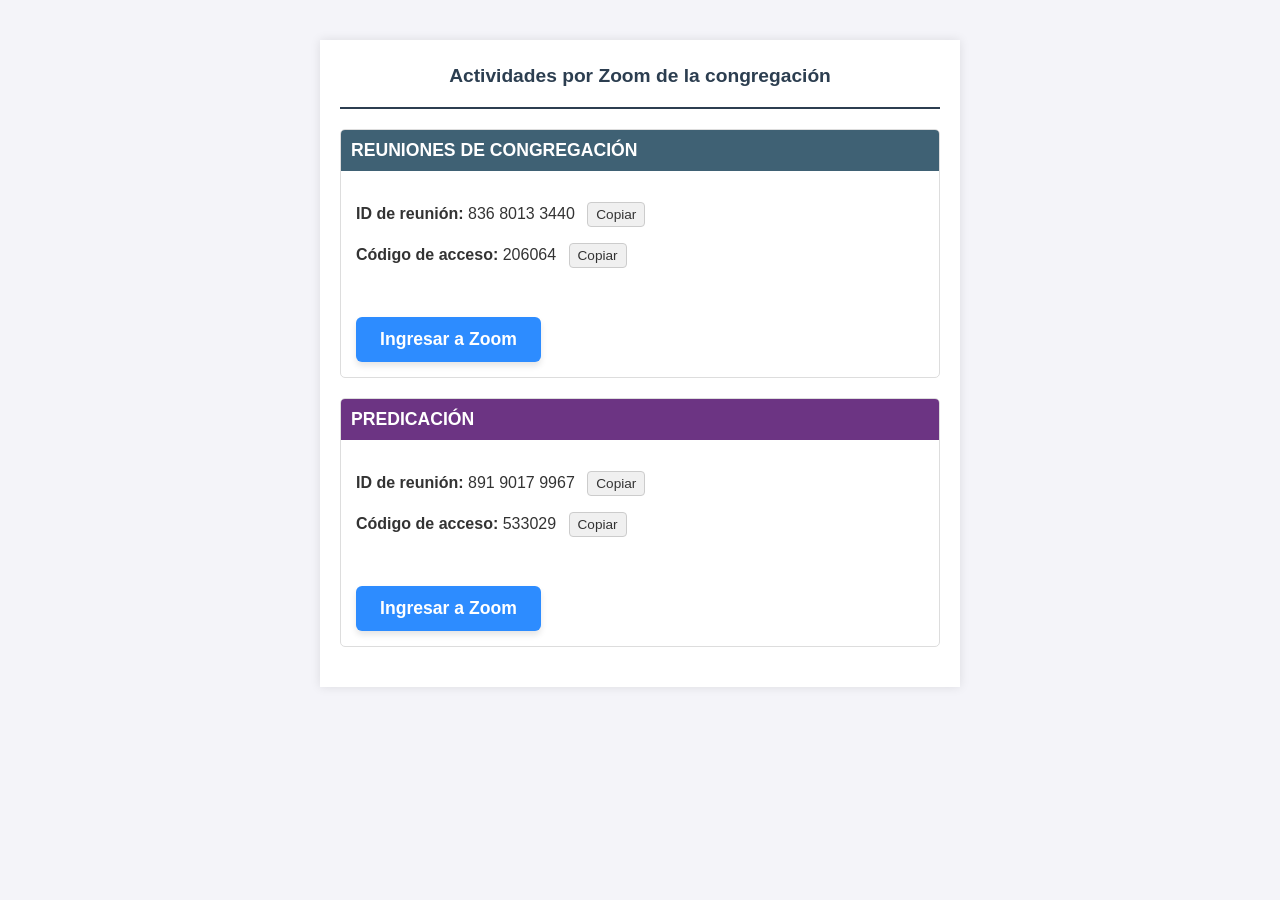
==== commit 22291a99: "Update index.html Ajuste de enlaces" ====
--- a/index.html
+++ b/index.html
@@ -26,7 +26,7 @@
                     <button class="btn-copiar" onclick="copiarTexto('pass-reunion')">Copiar</button>
                 </p>
                 <br>
-                <a href="https://jworg.zoom.us/meetings/83680133440/invitations?signature=2KA7akWB-2hvczNYEv_ur9Co0wLPdWQRs7AoWzVidzk" target="_blank" class="btn-zoom">Ingresar a Zoom</a>
+                <a href="https://jworg.zoom.us/j/83680133440?pwd=zbEFGEnjToTTvSPwaQFtCWHbOETrnb.1" target="_blank" class="btn-zoom">Ingresar a Zoom</a>
             </div>
         </div>
 
@@ -43,7 +43,7 @@
                     <button class="btn-copiar" onclick="copiarTexto('pass-predicacion')">Copiar</button>
                 </p>
                 <br>
-                <a href="https://jworg.zoom.us/meetings/89190179967/invitations?signature=8R34IIEL_2zGtizDIAQYsfIFaPx8QCX1ZmTSs5y6YKM" target="_blank" class="btn-zoom">Ingresar a Zoom</a>
+                <a href="https://jworg.zoom.us/j/89190179967?pwd=MHxtlqqbuaGq5apmzyNu9tjIt08MwK.1" target="_blank" class="btn-zoom">Ingresar a Zoom</a>
             </div>
         </div>
     </div>
--- a/styles.css
+++ b/styles.css
@@ -1,6 +1,8 @@
 /* =========================================
    ESTILOS GENERALES (Diseño original)
    ========================================= */
+
+
 body { 
     font-family: 'Segoe UI', Tahoma, Geneva, Verdana, sans-serif; 
     background-color: #f4f4f9; 
@@ -172,4 +174,45 @@
     height: 100%;
     background-color: rgba(0, 0, 0, 0.5); /* Negro con 50% de opacidad */
     z-index: 998; /* Justo debajo del menú (z-index: 1000) y el botón (z-index: 999) */
-}+}
+
+/* para index de zoom
+
+/* Botón para copiar texto */
+.btn-copiar {
+    background-color: #f0f0f0;
+    border: 1px solid #cccccc;
+    border-radius: 4px;
+    padding: 4px 8px;
+    font-size: 0.85em;
+    cursor: pointer;
+    margin-left: 8px;
+    transition: background-color 0.2s;
+    color: #333333;
+}
+
+.btn-copiar:hover {
+    background-color: #e0e0e0;
+}
+
+/* Botón principal para ingresar a Zoom */
+.btn-zoom {
+    display: inline-block;
+    background-color: #2D8CFF; /* Azul característico de plataformas de video */
+    color: #ffffff;
+    text-decoration: none;
+    padding: 12px 24px;
+    border-radius: 6px;
+    font-weight: bold;
+    font-size: 1.1em;
+    margin-top: 15px;
+    text-align: center;
+    box-shadow: 0 4px 6px rgba(0, 0, 0, 0.1);
+    transition: background-color 0.3s, transform 0.2s;
+}
+
+.btn-zoom:hover {
+    background-color: #1a73e8;
+    transform: translateY(-2px);
+    color: #ffffff;
+}
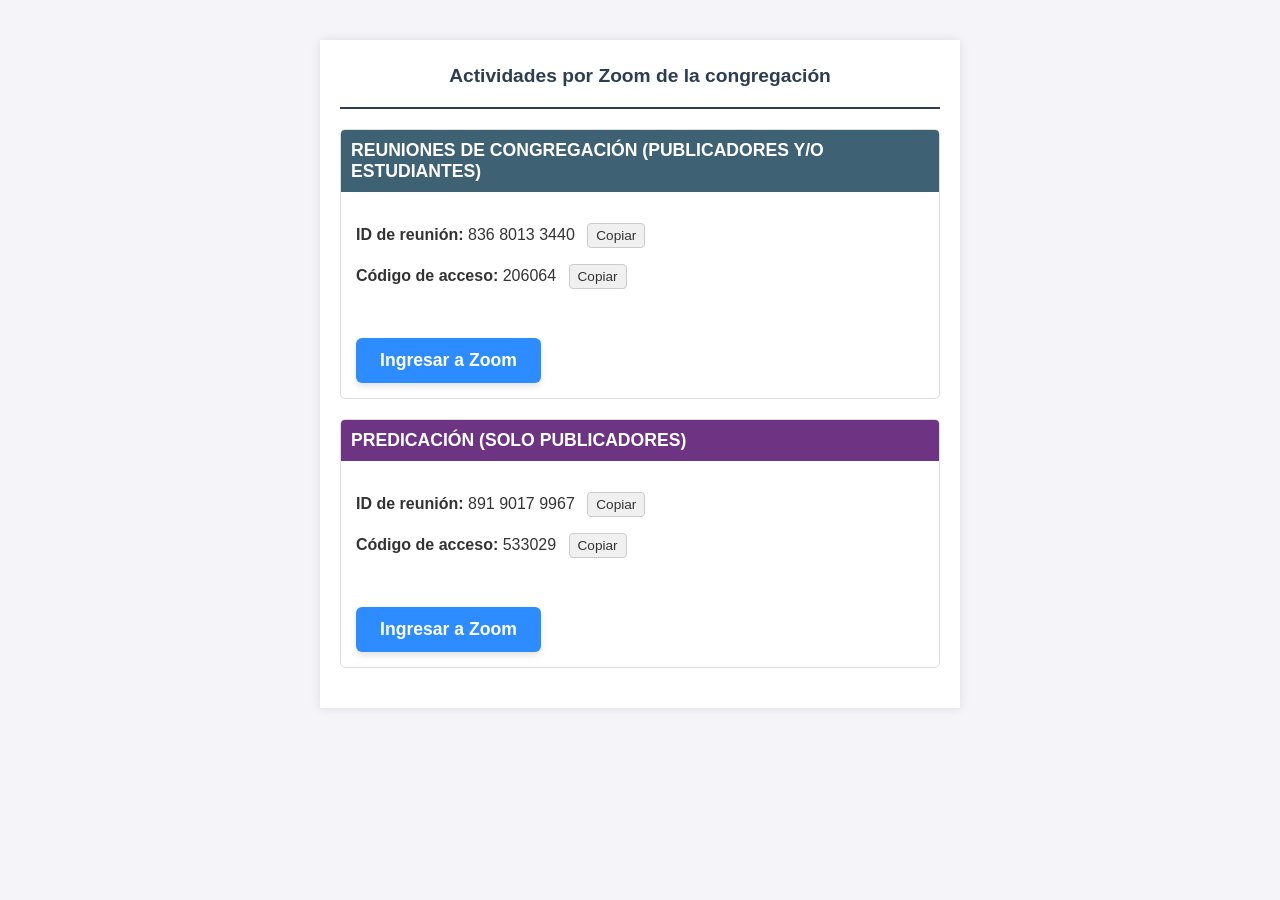
==== commit 718252ac: "Update index.html" ====
--- a/index.html
+++ b/index.html
@@ -15,7 +15,7 @@
 
         <!-- Sección: Reuniones de congregación -->
         <div class="section">
-            <h2 class="section-title bg-entre-semana">Reuniones de congregación</h2>
+            <h2 class="section-title bg-entre-semana">Reuniones de congregación (Publicadores y/o estudiantes)</h2>
             <div class="section-content">
                 <p>
                     <strong>ID de reunión:</strong> <span id="id-reunion">836 8013 3440</span> 
@@ -32,7 +32,7 @@
 
         <!-- Sección: Predicación -->
         <div class="section">
-            <h2 class="section-title bg-servicio">Predicación</h2>
+            <h2 class="section-title bg-servicio">Predicación (Solo publicadores)</h2>
             <div class="section-content">
                 <p>
                     <strong>ID de reunión:</strong> <span id="id-predicacion">891 9017 9967</span> 
